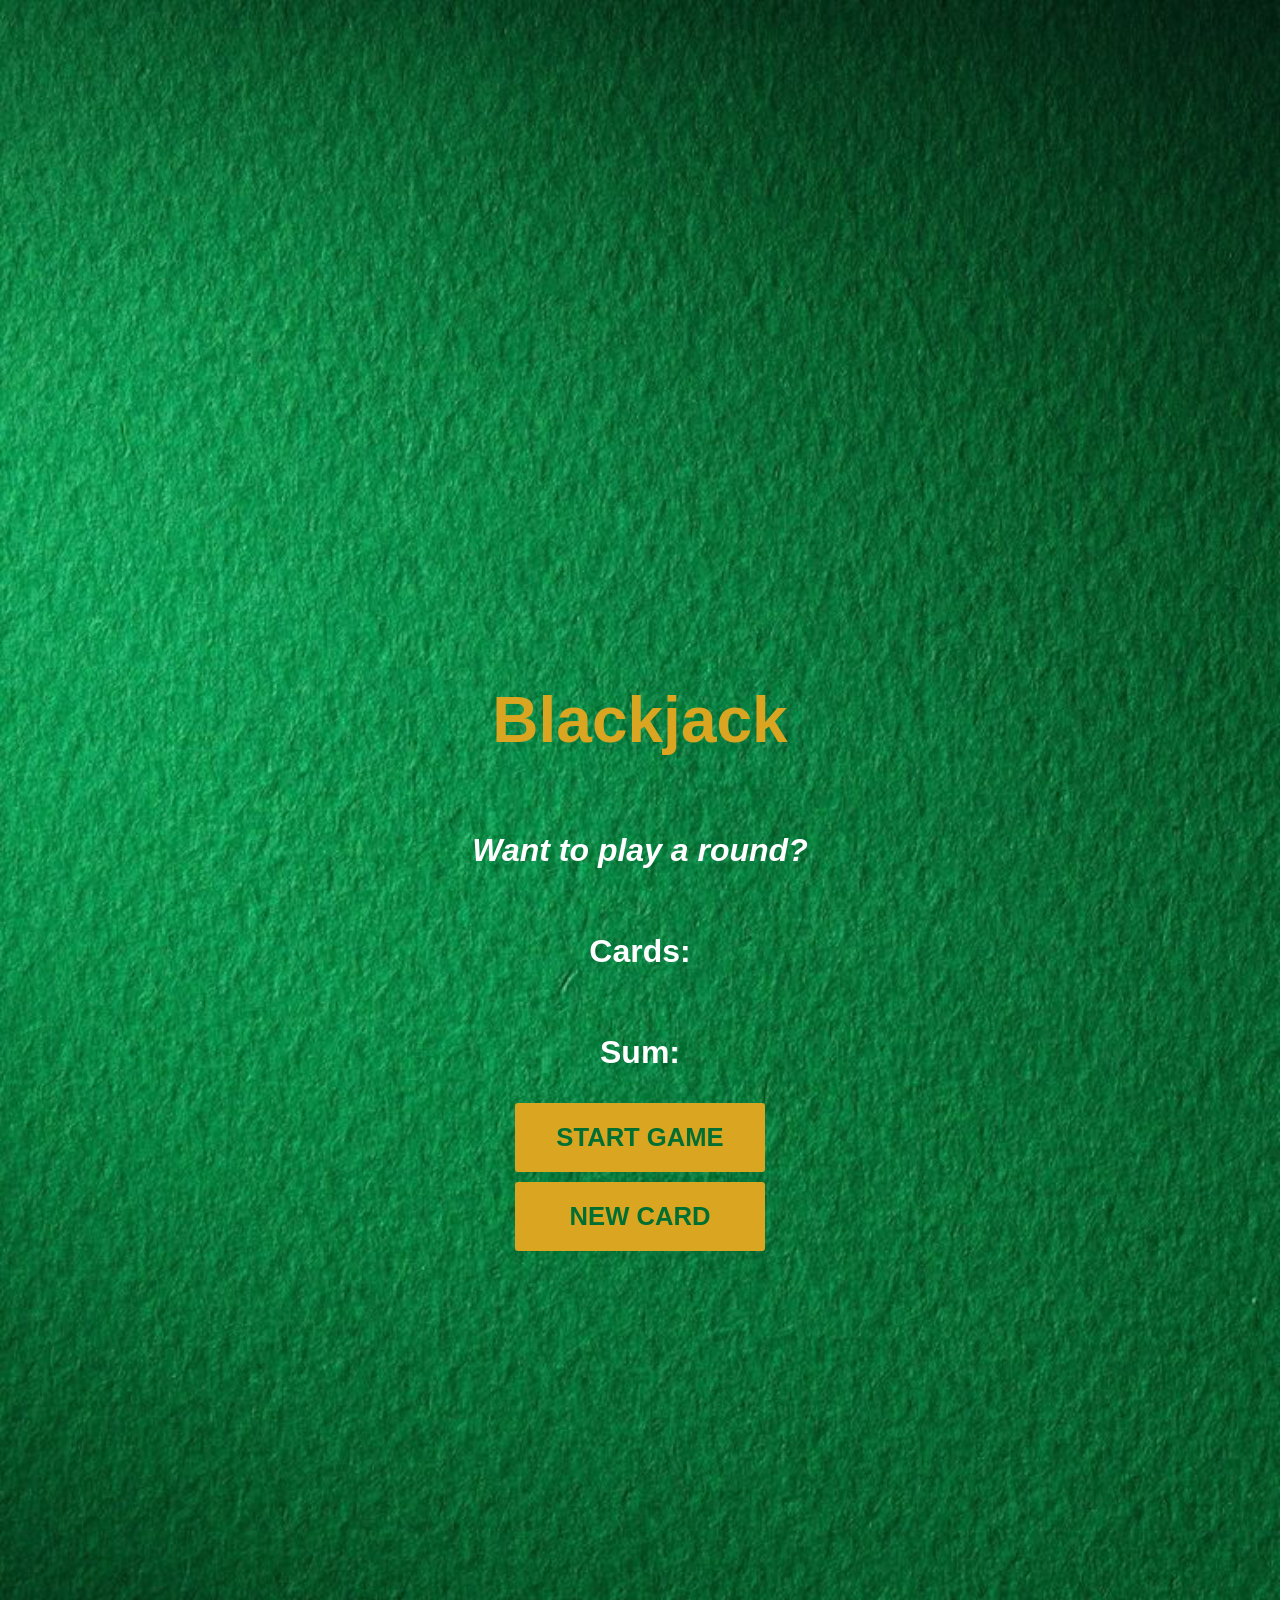
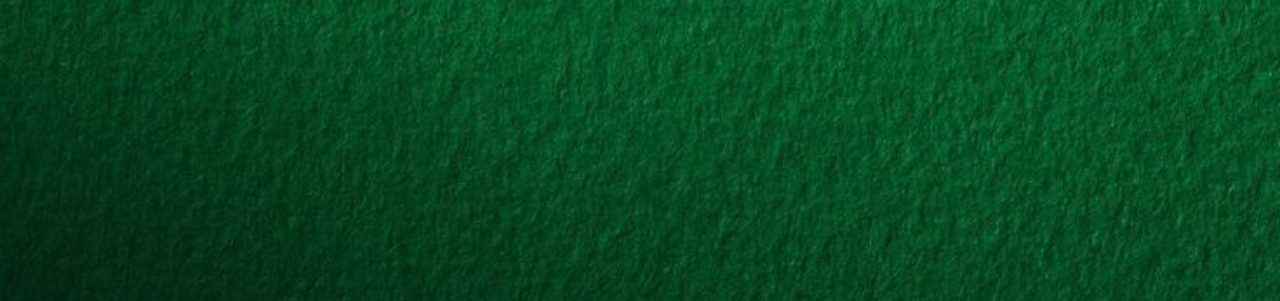
==== blackjack/index.html @ b4f9027d "first commit" ====
<!DOCTYPE html>
<html lang="en">

<head>
    <link rel="stylesheet" href="index.css">
    <meta charset="UTF-8">
    <meta name="viewport" content="width=device-width, initial-scale=1.0">
    <title>Blackjack App</title>
    <script src="index.js" defer></script>
</head>

<body>
    <h1>Blackjack</h1>
    <p id="message-el">Want to play a round?</p>
    <p id="cards-el">Cards:</p>
    <p id="sum-el">Sum:</p>
    <!-- <div class="buttons"> -->
    <button onclick="startGame()">START GAME</button>
    <button onclick="newCard()">NEW CARD</button>
    <!-- </div> -->
</body>

</html>
---- blackjack/index.css ----
body {
    margin: 50% 10%;
    display: flex;
    flex-direction: column;
    align-items: center;
    align-content: center;
    background-image: url("tablecover.jpeg");
    background-size: cover;
    background-repeat: no-repeat;
    font-family: 'Trebuchet MS', 'Lucida sans unicode', sans-serif;
    text-align: center;
    /* line-height: 10px; */
    color: white;
    font-weight: bold;
    font-size: 2rem;
}


h1 {
    color: goldenrod;

}


#message-el {
    font-style: italic;
}

button {
    display: block;
    margin-bottom: 10px;
    color: #016f32;
    width: 250px;
    padding: 20px 10px;
    font-weight: bold;
    font-size: 1.6rem;
    border: none;
    background: goldenrod;
    border-radius: 3px;
}

/* .buttons {
    align-items: center;
    
    margin: 10px 10px;
} */
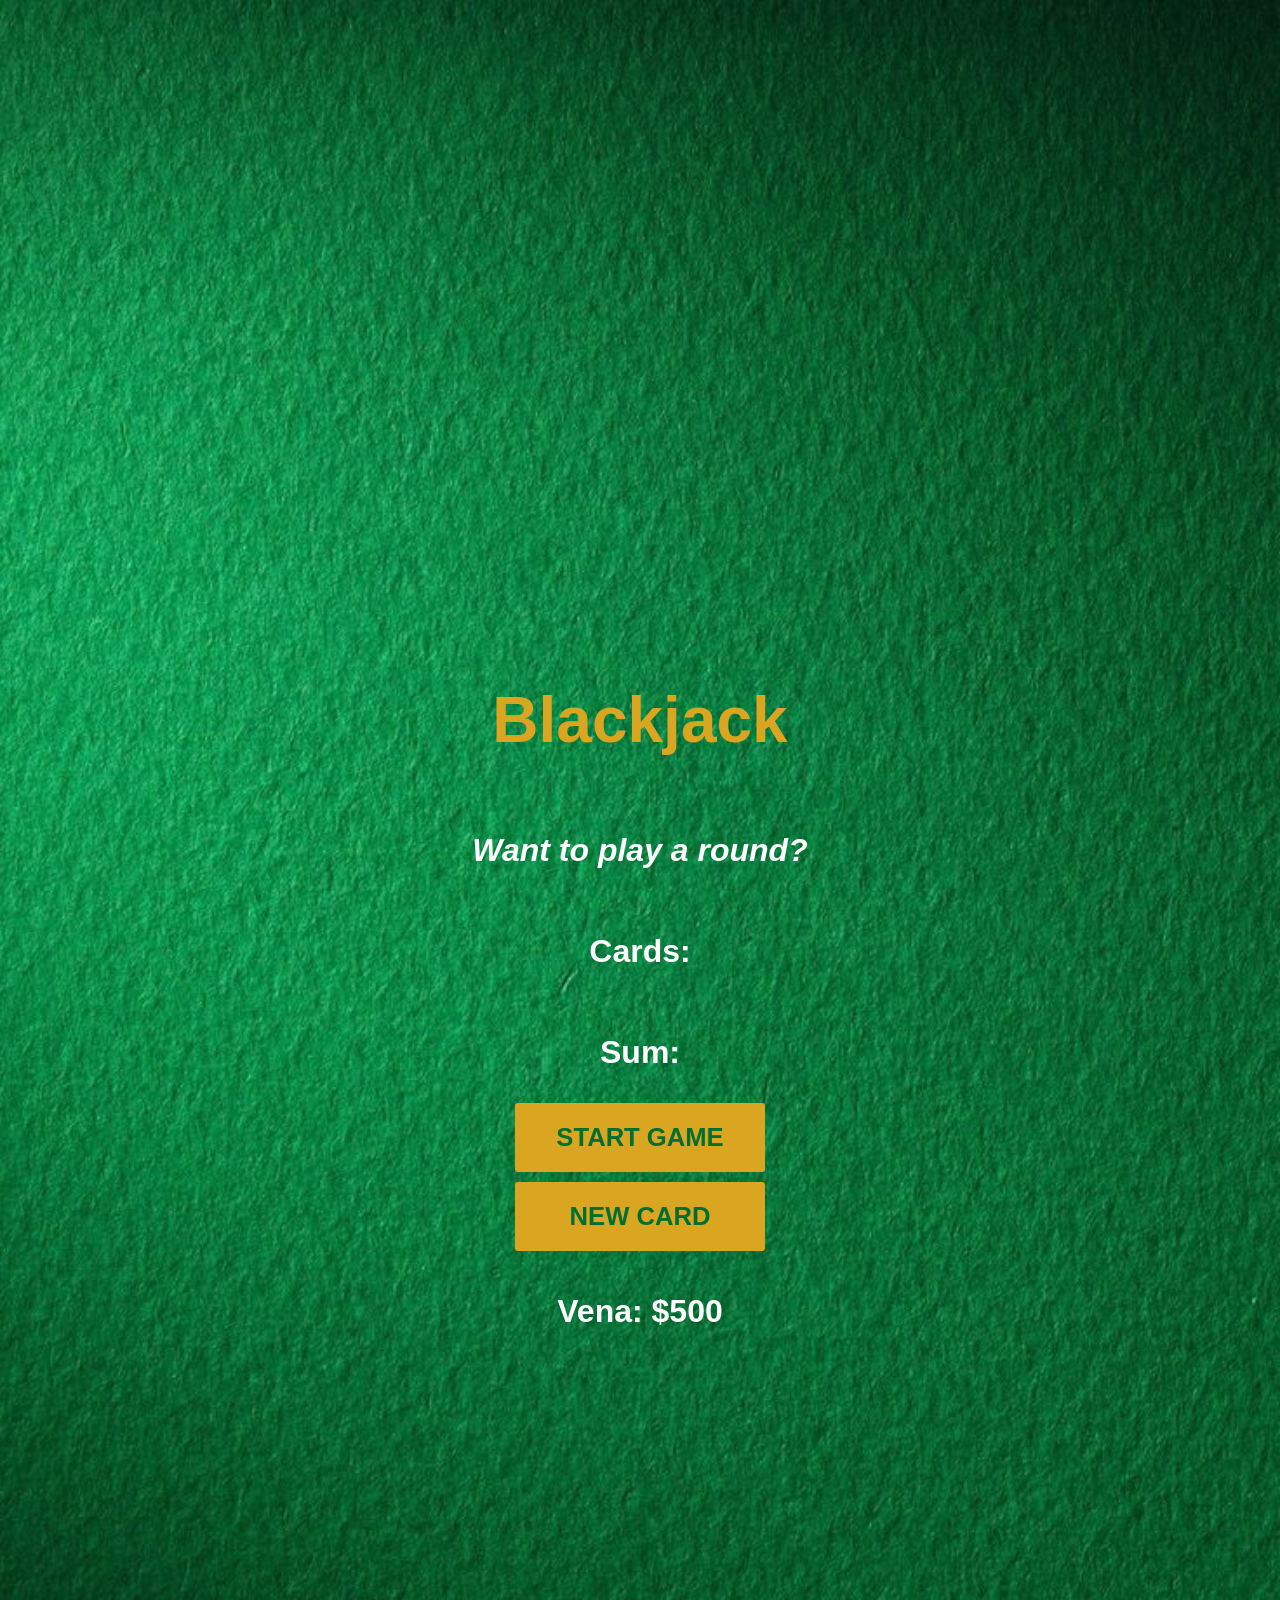
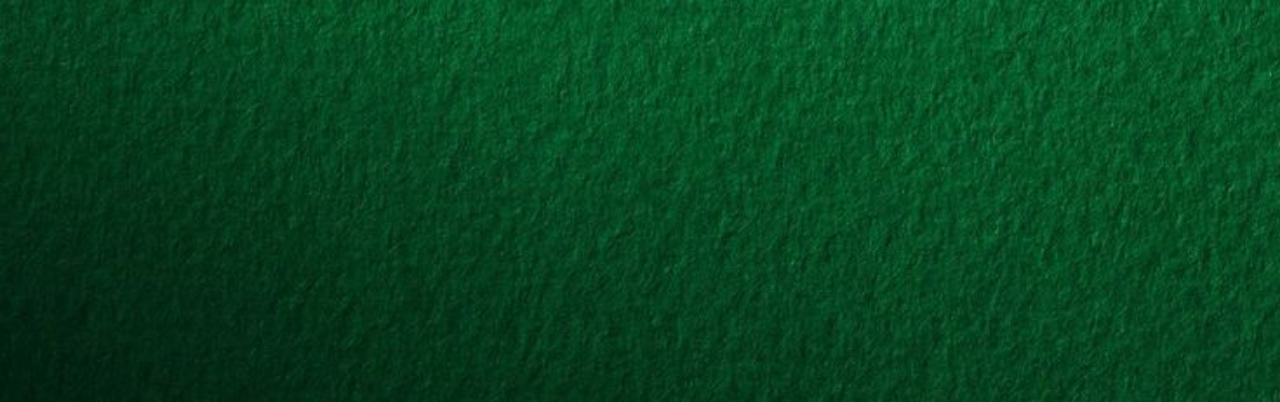
==== commit c77e6ec5: "[MODIFY] made all parts of  the blackjack game work" ====
--- a/blackjack/index.html
+++ b/blackjack/index.html
@@ -14,10 +14,10 @@
     <p id="message-el">Want to play a round?</p>
     <p id="cards-el">Cards:</p>
     <p id="sum-el">Sum:</p>
-    <!-- <div class="buttons"> -->
     <button onclick="startGame()">START GAME</button>
     <button onclick="newCard()">NEW CARD</button>
-    <!-- </div> -->
+    <p id="player-el"></p>
+
 </body>
 
 </html>
